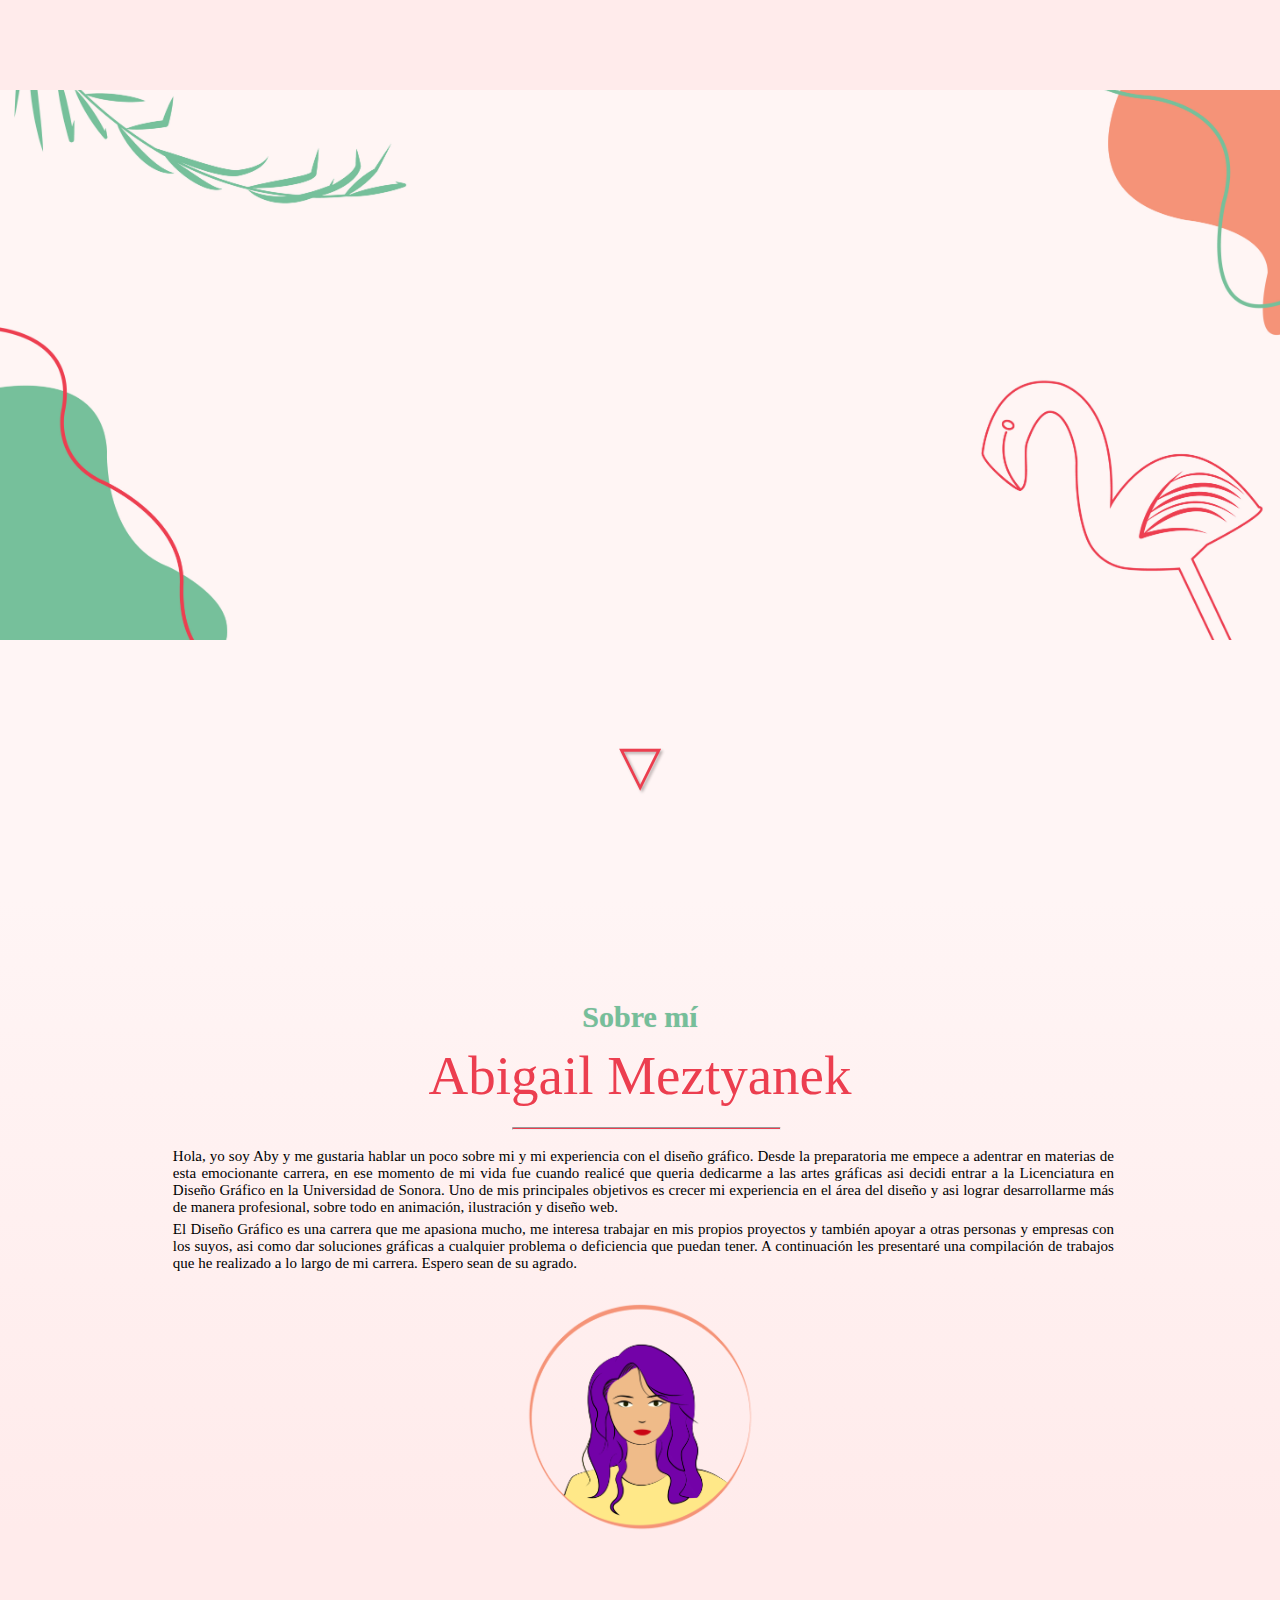
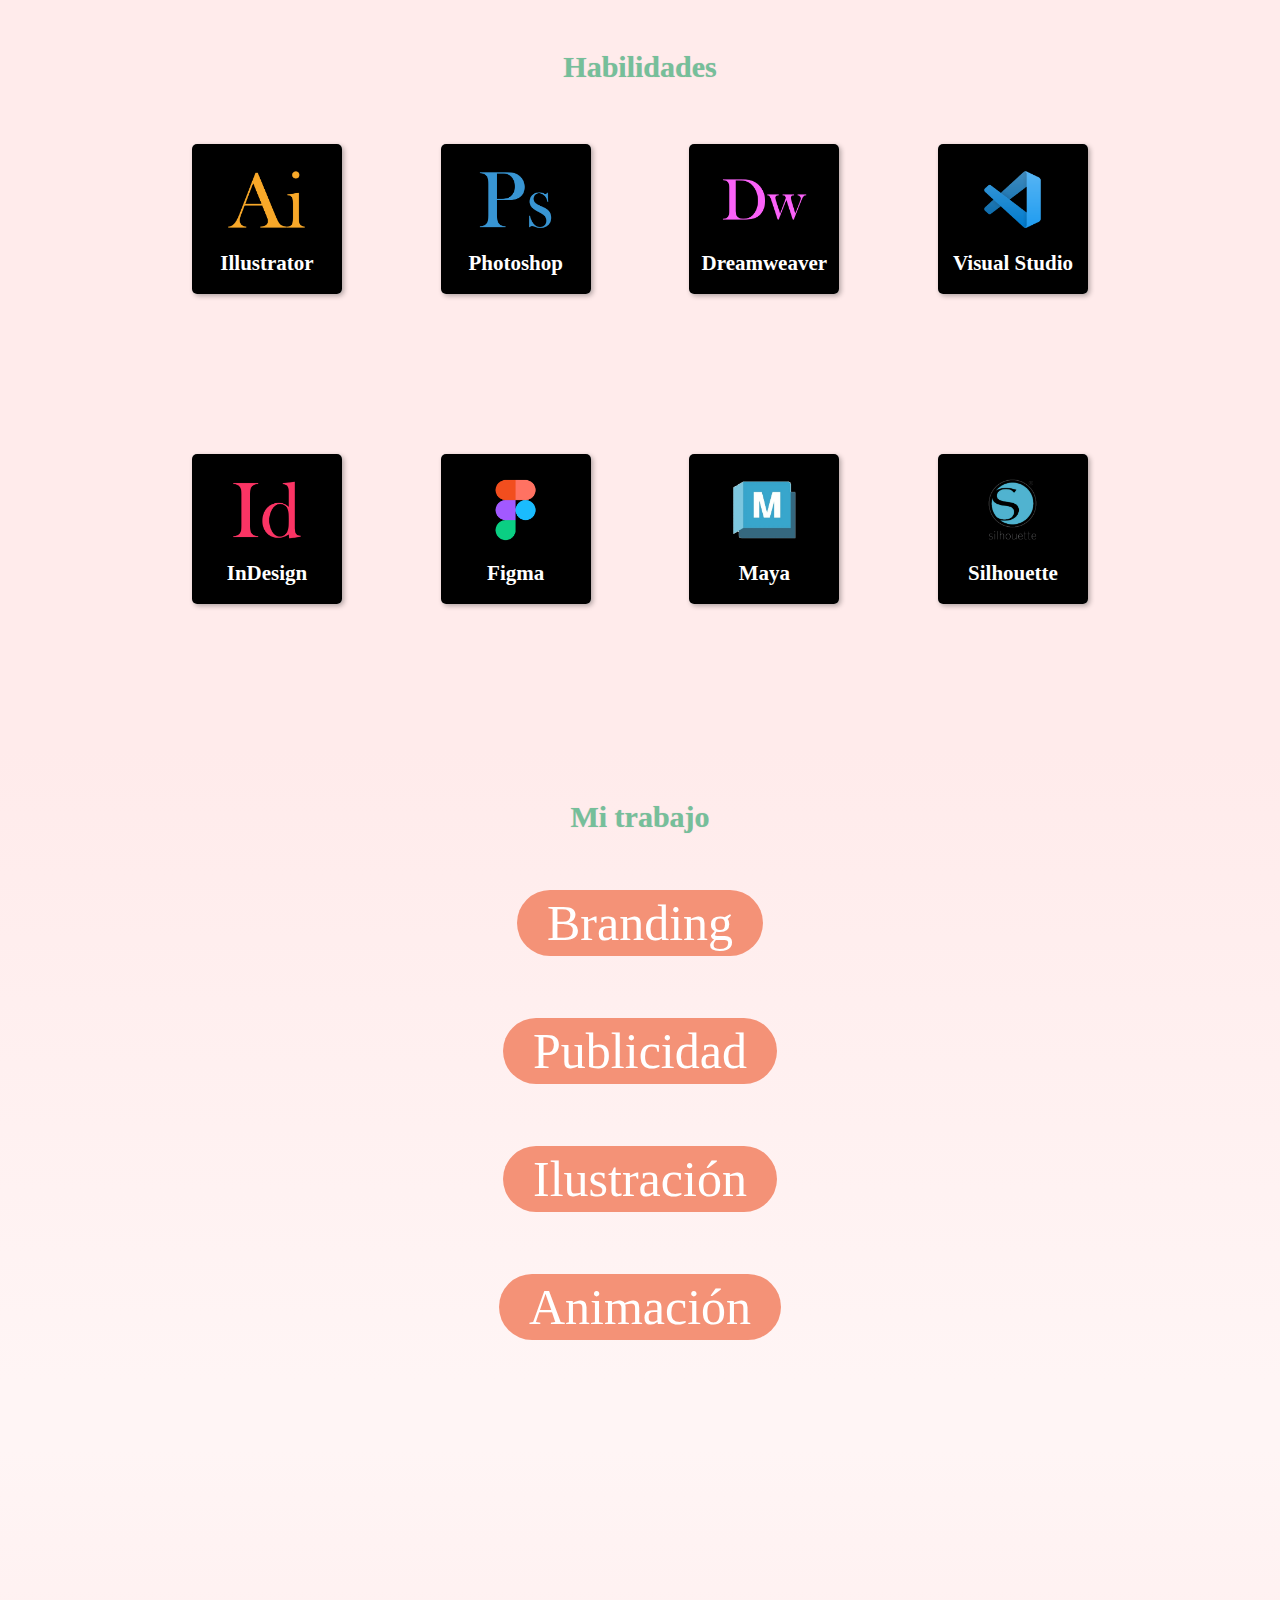
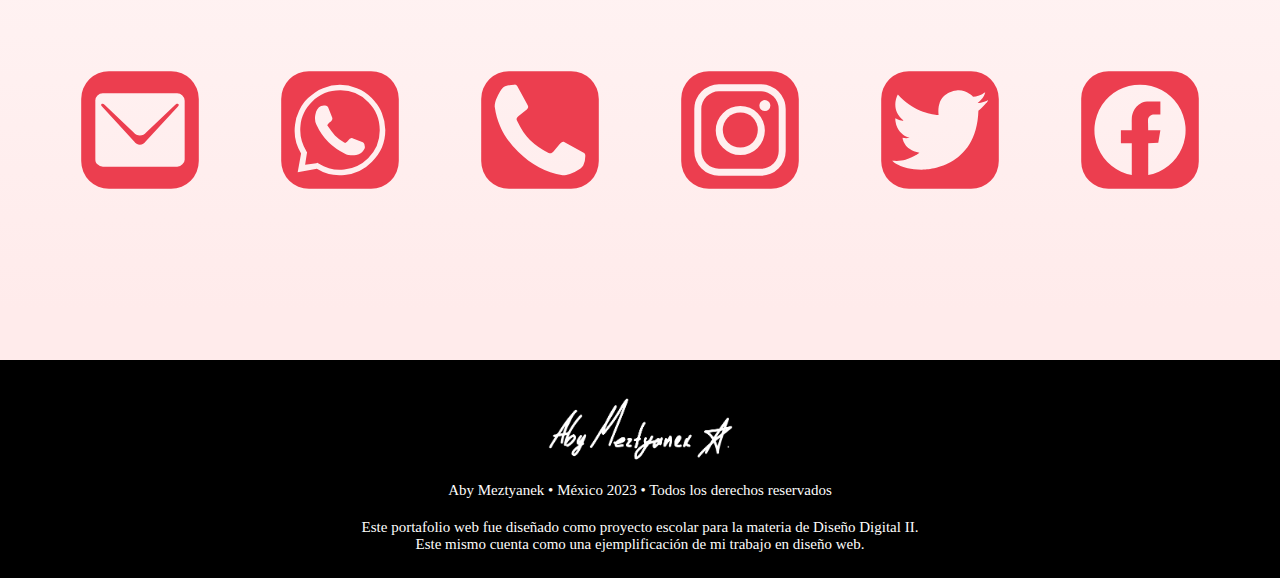
==== index.html @ 8953e33e "Rename Index.html to index.html" ====
<!doctype html>
<html lang="es">

<head>
    <meta charset="utf-8">
    <meta name="viewport" content="width=device-width, initial-scale=1.0">

    <link href="Estilos/estilo.css" type="text/css" rel="stylesheet">
    <link href="Estilos/responsivo.css" type="text/css" rel="stylesheet">

    <link rel="icon" href="Logo/logo2-03.png">

    <title>Aby Meztyanek</title>
</head>

<body>

    <header>
        <div class="todo-header">
            <div class="menu">
                <img src="Logo/EL LOGO.png" alt="logo-aby">

                <nav class="navbar">
                    <div class="nav-menu">
                        <a class="nav-link" href="#inicio" id="link1">Inicio</a>
                        <a class="nav-link" href="#sobre-mi" id="link2">Sobre mí</a>
                        <a class="nav-link" href="#habilidades" id="link3">Habilidades</a>
                        <a class="nav-link" href="#mi-trabajo" id="link4">Mi trabajo</a>
                        <a class="nav-link" href="#contacto" id="link5">Contacto</a>
                    </div>
                    <div class="hamburger">
                        <span id="burger1" class="bar"></span>
                        <span id="burger2" class="bar"></span>
                        <span id="burger3" class="bar"></span>
                    </div>
                </nav>
            </div>
        </div>
    </header>

    <section class="banner" id="inicio">
        <div class="banner-grande-si">
            <img src="images/Banner grande.jpg" alt="banner-grande" width="100%">
        </div>
        <div class="banner-mediano-si">
            <img src="images/Banner mediano.jpg" alt="banner-mediano">
        </div>
        <div class="banner-chico-si">
            <img src="images/gitBanner pequeño.jpg" alt="banner-chico">
        </div>

        <div class="encabezado">
            <h1>
                P O R T A F O L I O
            </h1>
        </div>
        <a href="#sobre-mi">▽</a>
    </section>

    <!----- SOBRE MI ------>
    <section id="sobre-mi">
        <div class="sobremi-container">
            <h2>Sobre mí</h2>
            <h3>Abigail Meztyanek</h3>

            <div class="line-1">
                <hr>
            </div>

            <div class="lape">
                <p>
                    Hola, yo soy Aby y me gustaria hablar un poco sobre mi
                    y mi experiencia con el diseño gráfico. Desde la preparatoria
                    me empece a adentrar en materias de esta emocionante carrera,
                    en ese momento de mi vida fue cuando realicé que queria
                    dedicarme a las artes gráficas asi decidi entrar a la Licenciatura
                    en Diseño Gráfico en la Universidad de Sonora.
                    Uno de mis principales objetivos es crecer mi experiencia
                    en el área del diseño y asi lograr desarrollarme más de manera
                    profesional, sobre todo en animación, ilustración y diseño web.
                </p>

                <p>
                    El Diseño Gráfico es una carrera que me apasiona mucho,
                    me interesa trabajar en mis propios proyectos y también apoyar
                    a otras personas y empresas con los suyos, asi como dar soluciones
                    gráficas a cualquier problema o deficiencia que puedan tener.
                    A continuación les presentaré una compilación de trabajos que he realizado
                    a lo largo de mi carrera. Espero sean de su agrado.
                </p>
            </div>
        </div>
        <img src="images/Mifoto.png" alt="mifoto">
    </section>

    <!----- HABILIDADES ------>
    <section id="habilidades">

        <div class="section-container">
            <h2>Habilidades</h2>
        </div>

        <div class="container">

            <div class="card">
                <div class="face face1">
                    <div class="content">
                        <img src="Iconos/software1.png" alt="Illustrator">
                        <h4>Illustrator</h4>
                    </div>
                </div>
                <div class="face face2">
                    <div class="content">
                        <p>Ilustración vectorial y branding.</p>
                        <a href="#mi-trabajo">Ver proyectos</a>
                    </div>
                </div>
            </div>

            <div class="card">
                <div class="face face1">
                    <div class="content">
                        <img src="Iconos/software2.png" alt="Photoshop">
                        <h4>Photoshop</h4>
                    </div>
                </div>
                <div class="face face2">
                    <div class="content">
                        <p>Diseño publicitario y edición fotográfica.</p>
                        <a href="#mi-trabajo">Ver proyectos</a>
                    </div>
                </div>
            </div>

            <div class="card">
                <div class="face face1">
                    <div class="content">
                        <img src="Iconos/software3.png" alt="Dreamweaver">
                        <h4>Dreamweaver</h4>
                    </div>
                </div>
                <div class="face face2">
                    <div class="content">
                        <p>Diseño y programación web.</p>
                        <a href="#mi-trabajo">Ver proyectos</a>
                    </div>
                </div>
            </div>

            <div class="card">
                <div class="face face1">
                    <div class="content">
                        <img src="Iconos/software4.png" alt="Visual-Studio">
                        <h4>Visual Studio</h4>
                    </div>
                </div>
                <div class="face face2">
                    <div class="content">
                        <p>Diseño y programación web.</p>
                        <a href="#mi-trabajo">Ver proyectos</a>
                    </div>
                </div>
            </div>
        </div>

        <div class="container">
            <div class="card">
                <div class="face face1">
                    <div class="content">
                        <img src="Iconos/software5.png" alt="InDesign">
                        <h4>InDesign</h4>
                    </div>
                </div>
                <div class="face face2">
                    <div class="content">
                        <p>Diseño editorial y publicidad.</p>
                        <a href="#mi-trabajo">Ver proyectos</a>
                    </div>
                </div>
            </div>

            <div class="card">
                <div class="face face1">
                    <div class="content">
                        <img src="Iconos/software6.png" alt="Figma">
                        <h4>Figma</h4>
                    </div>
                </div>
                <div class="face face2">
                    <div class="content">
                        <p>Diseño de apps y maquetación web.</p>
                        <a href="#mi-trabajo">Ver proyectos</a>
                    </div>
                </div>
            </div>

            <div class="card">
                <div class="face face1">
                    <div class="content">
                        <img src="Iconos/software7.png" alt="Maya">
                        <h4>Maya</h4>
                    </div>
                </div>
                <div class="face face2">
                    <div class="content">
                        <p>Animación y modelado 3D.</p>
                        <a href="#mi-trabajo">Ver proyectos</a>
                    </div>
                </div>
            </div>

            <div class="card">
                <div class="face face1">
                    <div class="content">
                        <img src="Iconos/software8.png" alt="Silhouette">
                        <h4>Silhouette</h4>
                    </div>
                </div>
                <div class="face face2">
                    <div class="content">
                        <p>Corte en material, diseño vectorial.</p>
                        <a href="#mi-trabajo">Ver proyectos</a>
                    </div>
                </div>
            </div>
        </div>
    </section>

    <!----- MI TRABAJO ------>
    <section id="mi-trabajo">

        <div class="section-container">
            <h2>Mi trabajo</h2>
        </div>

        <ul>
            <li><a href="routes/Branding.html">Branding</a></li>
            <li><a href="routes/Publicidad.html">Publicidad</a></li>
            <li><a href="routes/Ilustracion.html">Ilustración</a></li>
            <li><a href="routes/Animacion.html">Animación</a></li>
        </ul>
    </section>

    <!----- CONTACTO ------>
    <section id="contacto">

        <div class="contacto">
            <a href="mailto:abymeztyanek.ldg@gmail.com"><img src="Iconos/Redes_01.svg" alt="g-mail"></a>
            <a href="https://wa.me/526623611354"><img src="Iconos/Redes-02.svg" alt="whatsapp"></a>
            <a href="tel:526623611354"><img src="Iconos/Redes-03.svg" alt="telefono"></a>
            <a href="https://www.instagram.com/deereyesgirl/"><img src="Iconos/Redes-04.svg" alt="instagram"></a>
            <a href="https://twitter.com/deereyesgirl"><img src="Iconos/Redes-05.svg" alt="Twitter"></a>
            <a href="https://www.facebook.com/abigail.meztyanek"><img src="Iconos/Redes-06.svg" alt="Facebook"></a>
        </div>

        <div class="contacto-responsivo">
            <a href="mailto:abymeztyanek.ldg@gmail.com"><img src="Iconos/Redes_01.svg" alt="g-mail"></a>
            <a href="https://wa.me/526623611354"><img src="Iconos/Redes-02.svg" alt="whatsapp"></a>
            <a href="tel:526623611354"><img src="Iconos/Redes-03.svg" alt="telefono"></a>
        </div>

        <div class="contacto-responsivo">
            <a href="https://www.instagram.com/deereyesgirl/"><img src="Iconos/Redes-04.svg" alt="instagram"></a>
            <a href="https://twitter.com/deereyesgirl"><img src="Iconos/Redes-05.svg" alt="Twitter"></a>
            <a href="https://www.facebook.com/abigail.meztyanek"><img src="Iconos/Redes-06.svg" alt="Facebook"></a>
        </div>
    </section>


    <!----- Footer ----->
    <footer>
        <img src="images/firma-04.png" alt="firma">

        <p class="pes">
            Aby Meztyanek • México 2023 • Todos los derechos reservados
        </p>
        <p>Este portafolio web fue diseñado como proyecto escolar para la materia
            de Diseño Digital II.
        </p>
        <p>
            Este mismo cuenta como una ejemplificación de mi trabajo en diseño web.
        </p>
    </footer>

    <script src="js/index.js"></script>

</body>

</html>
---- Estilos/estilo.css ----
@charset "utf-8";
/* CSS Document */
*{
    margin: 0;
    padding: 0;
    font-family: 'aretha light';
}

body{
	background-color: #fff5f5;
}

::-webkit-scrollbar{
	width: 6px;
	height: 6px;
}

::-webkit-scrollbar-track{
	background-color: #Ffebeb;
}

::-webkit-scrollbar-thumb{
	background-color: #ec3e4f;
}

/* HEADER */
header{
    width: 100%;
    height: 90px;
    background: #ffebeb;
    position: fixed;

    animation: entrada-izq 1.1s ease;
	z-index: 2;
}

.todo-header{
	z-index: 2;
}


/* LOGO */
header img{
	height: 60px;
	width: auto;
	margin: 15px 0 0 0;
    float: left;
	padding-left: 25px;

	animation: entrada-izq 1.1s ease 0.8s forwards;
	opacity: 0;
}

/* Decoración y efectos del menu */
.nav-menu{
    display: flex;
	gap: 25px;
	justify-content: right;
	z-index: 2;
	padding: 25px 50px 0 70px;
}

.nav-menu a{
	flex: 1;
	background-color: #75bf9a;
	color: white;
    border-radius: 20px;
	padding: 6px;
	text-align: center;
	text-decoration: none;
	font-weight: 500;

	transition: all .6s ease-out;
}

.nav-menu a:hover{
    background-color: white;
	color: #75bf9a;
	/*border: 1px solid #75bf9a;*/
}
 

/* BANNER Y ESO */
.banner{
	width: 100%;
	z-index: -2;
}

.banner-grande-si img{
    width: 100%;
	height: auto;
}

.banner-grande-si{
	z-index: -2;
}
.encabezado{
	position: absolute;
	top: 39%;
	left: 18%;
	color: #f49277;
	z-index: 1;

	animation: opacidad 1.3s ease-in-out 2.5s forwards;
	opacity: 0;
}

.encabezado h1{
	font-family: 'baskerville old face';
	font-size: 100px;
	font-weight: 100;
}

/* ANIMACIÓN ENTRADAS DE MENU */
#link1{
	animation: opacidad 0.5s ease-out 1s forwards;
	opacity: 0;
}

#link2{
	animation: opacidad 0.5s ease-out 1.2s forwards;
	opacity: 0;
}

#link3{
	animation: opacidad 0.5s ease-out 1.4s forwards;
	opacity: 0;
}

#link4{
	animation: opacidad 0.5s ease-out 1.6s forwards;
	opacity: 0;
}

#link5{
	animation: opacidad 0.5s ease-out 1.8s forwards;
	opacity: 0;
}

.banner a{
	display: block;
	position: absolute;
	top: 85%;
	left: 50%;
	transform: translate(-50%, -50%);
	-ms-transform: translate(-50%, -50%);
	color: #ec3e4f;
	font-weight: 400;
	font-size: 55px;
	padding: 10px 20px;
	border: none;
	cursor: pointer;
	text-decoration: none;
	text-shadow: 2px 2px 3px rgba(15, 8, 7, 0.3);
	z-index: 1;
}

.banner a:hover{

	/*background-color: #ec3e4f;*/
	color: #75bf9a;
	transition: ease-in .5s;
}

/* SCROLL */

section{
	width: 100%;
	height: 100vh;
	display: block;
	justify-content: center;
	box-sizing: border-box;
}

/* SOBRE-MI */
#sobre-mi{
	background: #fff5f5;
	background: linear-gradient(0deg, rgb(255, 235, 235, 1) 10%, rgb(255, 245, 245, 1) 100%);
	height: 700px;
	width: auto;
	padding-top: 100px;
	text-align: center;
}

.sobremi-container{
	display: block;
	align-items: center;
	text-align: center;
	justify-content: center;
}

#sobre-mi img{
	display: block;
	float: left;
	width: auto;
	height: 230px;
	margin-left: 41%;
	margin-top: 30px;
	
}


#sobre-mi h2{
	margin-top: 0;
	font-size: 30px;
	color: #75bf9a;
	text-shadow: 0 0 1px rgba(0, 0, 0, 0.2);
}

#sobre-mi h3{
	margin-top: 10px;
	font-size: 55px;
	color: #ec3e4f;
	margin-bottom: 15px;
	font-family: "baskerville old face";
	font-weight: 100;
}

.lape{
	display: block;
	align-items: center;
	margin-left: 13.5%;
}

#sobre-mi p{
	font-size: 15px;
	color: black;
	width: 85%;
	text-align: justify;
	margin-top: 5px;
}

.line-1{
	height: 1px;
	width: 21%;
	margin: 20px 0;
	margin-left: 40%;
}

hr{
	background-color: #ec3e4f;
	height: 1px;
	border-radius: 5px;
}

/* HABILIDADES */
.section-container{
	display: block;
	align-items: center;
	text-align: center;
}

#habilidades{
	background: #ffebeb;
	height: 750px;
	width: auto;
	padding-top: 50px;
	text-align: center;
}

#habilidades h2{
	font-size: 30px;
	color: #75bf9a;
	text-shadow: 0 0 1px rgba(0, 0, 0, 0.2);
}

.container{
    width: 70%;
	margin: 10px auto;
    position: relative;
    display: flex;
    justify-content: space-between;
}

.container .card{
    position: relative;
    cursor: pointer;
}

.container .card .face{
    width: 150px;
    height: 150px;
    transition: 0.5s;
	border-radius: 5px;	
}

.container .card .face.face1{
    position: relative;
    background: black;
    display: flex;
    justify-content: center;
    align-items: center;
    z-index: 1;
    transform: translateY(50px);
}

.container .card:hover .face.face1{
    background: #f8c3b4;
    transform: translateY(0);
	color: black;
}

.container .card .face.face1 .content{
    opacity: 1;
    transition: 0.5s;
}

.container .card:hover .face.face1 .content{
    opacity: 1;
}

.container .card .face.face1 .content img{
    max-width: 85px;
}

.container .card .face.face1 .content h4{
    margin: 5px 0;
    padding: 0;
    color: #fff;
    text-align: center;
    font-size: 21px;
}

.container .card .face.face2{
    position: relative;
    background: #fff;
    display: flex;
    justify-content: center;
    align-items: center;
    padding: 20px;
    box-sizing: border-box;
    box-shadow: 2px 2px 5px rgba(0, 0, 0, 0.3);
    transform: translateY(-100px);
}

.container .card:hover .face.face2{
    transform: translateY(0);
}

.container .card .face.face2 .content p{
    margin: 0;
    padding: 0;
}

.container .card .face.face2 .content a{
    margin: 10px 0 0;
    display:  inline-block;
    text-decoration: none;
    font-weight: 900;
    color: black;
    padding: 3px 8px;
    border: 1px solid black;
	border-radius: 20px;
}

.container .card .face.face2 .content a:hover{
    background: black;
    color: #fff;
}


/* MI TRABAJO */
#mi-trabajo{
	background: #fff5f5;
	background: linear-gradient(0deg, rgb(255, 245, 245, 1)10%, rgb(255, 235, 235, 1) 100%);
	height: 700px;
	width: auto;
	padding-top: 50px;
	text-align: center;
}

#mi-trabajo h2{
	font-size: 30px;
	color: #75bf9a;
	text-shadow: 0 0 1px rgba(0, 0, 0, 0.2);
}

ul {
	list-style-type: none;
    display: block;
	justify-content: center;
	padding: 20px;
	margin-top: 40px;
  }

  li{
	margin-bottom: 70px;
  }
  
  li a {
	background-color: #f49277;
	color: white;
	border-radius: 100px;
	padding: 5px 30px;
	text-align: center;
	text-decoration: none;
	font-weight: 100;
	font-family: "baskerville old face";
	font-size: 50px;

	transition: all .5s ease-out;
  }
  
  /* Change the link color on hover */
  li a:hover {
	background-color: white;
	color: #f49277;
  }


/* CONTACTO */
#contacto{
	background: #fff5f5;
	background: linear-gradient(0deg, rgb(255, 235, 235, 1) 10%, rgb(255, 245, 245, 1) 100%);
	height: 510px;
	width: auto;
	padding-top: 210px;
	text-align: center;
}

.contacto{
	width: auto;
	height: 200px;
	display: flex;
	justify-content: center;
}

.contacto a img{
	width: 120px;
	height: auto;
	justify-content: center;
	padding: 10px 40px 0px 40px;
	display: flex;
	
	transition: all 0.8s;
}

.contacto img:hover{
	transform: scale(1.1);
}


/* FOOTER */

footer{
	width: 100%;
	background: black;
	padding: 25px 0;
	text-align: center;
	color: #FDFDFC;
	font-size: 15px;
}

footer img{
	width: 200px;
	height: auto;
	margin-bottom: 5px;
}

.pes{
	margin-bottom: 20px;
}

/* ANIMACIÓN */

@keyframes entrada-izq{
	from{
		transform: translate(-600px);
		opacity: 0;
	}
	
	to{
		transform: translate(0);
		opacity: 1;
	}
}

@keyframes opacidad{
	from{opacity: 0;}
	to{opacity: 1;}
}

@keyframes entrada-der{
	from{
		transform: translate(-1000px);
		opacity: 0;
	}
	to{
		transform: translate(0);
		opacity: 1;
	}
}
---- Estilos/responsivo.css ----
@charset "utf-8";
/* RESPONSIVO */
.contacto-responsivo{
  display: none;
}

.banner-mediano-si img{
    display: none;
}

.banner-chico-si img{
  display: none;
}

.hamburger {
    display: none;
  }
  
  .bar,
  .fa-times {
    width: 1.5rem;
    height: 3px;
    display: block;
    color: #75bf9a;
    padding: 0;
    margin: 6px;
    -webkit-transition: 0.5s;
    transition: 0.5s;
    background-color: #75bf9a;
  }
  
  .bar:nth-child(1) {
    width: 3%;
  }
  
  .bar:nth-child(2) {
    width: 4%;
  }
  
  .bar:nth-child(3) {
    width: 5%;
  }
  


@media (max-width: 992px) {
.contacto-responsivo{
  display: none;
}

.elbody a{
  display: block;
	position: absolute;
	color: #ec3e4f;
	font-weight: 400;
	font-size: 50px;
	padding: 0;
	border: none;
	cursor: pointer;
	text-decoration: none;
	z-index: 1;
  
  transition: all 0.5s;
  animation: opacidad 1.3s ease-in-out 3.5s forwards;
  opacity: 0;
}
	
.elbody a:hover{
  transform: scale(1.2);
  text-shadow: .5px .5px 1px rgba(0, 0, 0, 0.1);
}


.hamburger{
  margin-left: 80%;
  margin-right: -50%;
  margin-top: 35px;
}


/* LOGO */
header img{
	height: 60px;
	width: auto;
	margin: -20px 0 0 0;
  float: left;
}

#burger1{
  animation: opacidad 0.5s ease-out 1.2s forwards;
  opacity: 0;
}

#burger2{
  animation: opacidad 0.5s ease-out 1.4s forwards;
  opacity: 0;

}

#burger3{
  animation: opacidad 0.5s ease-out 1.6s forwards;
  opacity: 0;
}


.hamburger {
  display: block;
  cursor: pointer;
}

.active .bar:nth-child(2) {
  opacity: 0;
  width: 0;
}
    
.active .bar:nth-child(1) {
  -webkit-transform: translateY(8px) rotate(-315deg);
  transform: translateY(8px) rotate(-315deg);
  width: 5%;
}
    
.active .bar:nth-child(3) {
  -webkit-transform: translateY(-10px) rotate(-45deg);
  transform: translateY(-10px) rotate(-45deg);
  width: 5%;
}

.nav-menu{
  display: flex;
  gap: 0;
  width: 100%;
  height: 87%;
  flex-direction: column;
  -webkit-box-pack: justify;
  -ms-flex-pack: justify;
  align-items: center;
  position: fixed;
  top: 90px;
  right: -170%;
  -webkit-transition: 0.5s;
  transition: 0.6s ease-in-out;
  border-radius: none;
  padding-top: 0;

  background: #75bf9a;
  color: white;
}
  
.nav-menu a{
  height: auto;
  width: 150px;
  text-decoration: none;
  padding: 40px 100%;
  border-radius: none;
  text-align: center;
  font-size: 25px;
  font-weight: 500;
  margin-left: 15%;
}
      
.nav-menu a:hover{
  color: #75bf9a;
  background: white;
  padding: 35px 100%;
  font-weight: 700;
}

.active {
  right: 0;
  z-index: 10;
  transition: 0.2s ease;
}

/* BANNER Y ESO */
.banner-grande-si img{
  display: none;
}

.banner-chico-si img{
  display: none;
}

.banner{
	width: 100%;
	z-index: -2;
}

.banner-mediano-si{
	z-index: -2;
}

.banner-mediano-si img{
  display: block;
  width: 100%;
	height: auto;
}

.encabezado{
        position: absolute;
        top: 40%;
        left: 12%;
        color: #f49277;
        z-index: 1;
    
        animation: opacidad 1.3s ease-in-out 2.5s forwards;
        opacity: 0;
    }

.encabezado h1{
        font-family: 'baskerville old face';
        font-size: 75px;
        font-weight: 100;
    }

/* SOBRE MI */
#sobre-mi img{
	display: block;
	float: left;
	width: auto;
	height: 210px;
	margin-left: 38%;
  margin-top: 25px;
}

#sobre-mi h3{
	margin-top: 5px;
	font-size: 45px;
	color: #ec3e4f;
	margin-bottom: 5px;
	font-family: "baskerville old face";
	font-weight: 100;
}

.lape{
	display: block;
	align-items: center;
	margin-left: 5%;
}

#sobre-mi p{
	font-size: 15px;
	color: black;
	width: 93%;
	text-align: justify;
	margin-top: 10px;
}

.line-1{
	height: 1px;
	width: 21%;
	margin: 20px 0;
	margin-left: 40%;
}

hr{
	background-color: #ec3e4f;
	height: 1px;
	border-radius: 5px;
}

/* HABILIDADES */
.container{
  width: 85%;
  margin: 0px auto;
  position: relative;
  display: flex;
  justify-content: space-between;
}


/* CONTACTO */
.contacto{
	width: auto;
	height: 200px;
	display: flex;
	justify-content: center;
}

.contacto a img{
	width: 75px;
	height: auto;
	justify-content: center;
	padding: 10px 25px 0px 25px;
	display: flex;
	
	transition: all 0.8s;
}

.contacto img:hover{
	transform: scale(1.1);
}

}
  

@media screen and (max-width: 600px) {
    a.nav-link {
      padding: 0px 10px;
    }

  .elbody a{
    display: block;
    position: absolute;
    color: #ec3e4f;
    font-weight: 400;
    font-size: 50px;
    padding: 10px 10px;
    border: none;
    cursor: pointer;
    text-decoration: none;
    z-index: 1;
    
    transition: all 0.5s;
  
    animation: opacidad 1.3s ease-in-out 3.5s forwards;
    opacity: 0;
  }
    
  .elbody a:hover{
    transform: scale(1.2);
    text-shadow: .5px .5px 1px rgba(0, 0, 0, 0.1);
  }
  
  .left{
    top: 13%;
    left: 2%;
  }
  
  .right{
    top: 13%;
    left: 80%;
  }
  
  
  .hamburger{
    margin-left: 80%;
    margin-right: -50%;
    margin-top: 35px;
  }
  
  
  /* LOGO */
  header img{
    height: 60px;
    width: auto;
    margin: -20px 0 0 0;
    float: left;
  }
  
  #burger1{
    animation: opacidad 0.5s ease-out 1.2s forwards;
    opacity: 0;
  }
  
  #burger2{
    animation: opacidad 0.5s ease-out 1.4s forwards;
    opacity: 0;
  
  }
  
  #burger3{
    animation: opacidad 0.5s ease-out 1.6s forwards;
    opacity: 0;
  }
  
  
  .hamburger {
    display: block;
    cursor: pointer;
  }
  
  .active .bar:nth-child(2) {
    opacity: 0;
    width: 0;
  }
      
  .active .bar:nth-child(1) {
    -webkit-transform: translateY(8px) rotate(-315deg);
    transform: translateY(8px) rotate(-315deg);
    width: 5%;
  }
      
  .active .bar:nth-child(3) {
    -webkit-transform: translateY(-10px) rotate(-45deg);
    transform: translateY(-10px) rotate(-45deg);
    width: 5%;
  }
  
  .nav-menu{
    display: flex;
    gap: 0;
    width: 100%;
    height: 87%;
    flex-direction: column;
    -webkit-box-pack: justify;
    -ms-flex-pack: justify;
    align-items: center;
    position: fixed;
    top: 90px;
    right: -170%;
    -webkit-transition: 0.5s;
    transition: 0.6s ease-in-out;
    border-radius: none;
    padding-top: 0;
  
    background: #75bf9a;
    color: white;
  }
    
  .nav-menu a{
    height: auto;
    width: 150px;
    text-decoration: none;
    padding: 40px 100%;
    border-radius: none;
    text-align: center;
    font-size: 25px;
    font-weight: 500;
    margin-left: 15%;
  }
        
  .nav-menu a:hover{
    color: #75bf9a;
    background: white;
    padding: 35px 100%;
    font-weight: 700;
  }
  
  .active {
    right: 0;
    z-index: 10;
    transition: 0.2s ease;
  }
  
  /* BANNER Y ESO */
  .banner-grande-si img{
    display: none;
  }

  .banner-mediano-si img{
    display: none;
  }
  
  .banner{
    width: 100%;
    z-index: -2;
  }
  
  .banner-chico-si{
    z-index: -2;
  }
  
  .banner-chico-si img{
    display: block;
    width: 100%;
    height: auto;
  }
  
.encabezado{
  position: absolute;
  top: 45%;
  left: 5%;
  color: #f49277;
  z-index: 1;
      
  animation: opacidad 1.3s ease-in-out 2.5s forwards;
  opacity: 0;
}
  
.encabezado h1{
  font-family: 'baskerville old face';
  font-size: 60px;
  font-weight: 100;
}
  
  /* SOBRE MI */
  #sobre-mi img{
    display: block;
    float: left;
    width: auto;
    height: 200px;
    margin-left: 35%;
    margin-top: 25px;
  }

  
#sobre-mi h2{
	margin-top: 0;
	font-size: 20px;
	color: #75bf9a;
	text-shadow: 0 0 1px rgba(0, 0, 0, 0.2);
}
  
  #sobre-mi h3{
    margin-top: 5px;
    font-size: 47px;
    color: #ec3e4f;
    margin-bottom: 5px;
    font-family: "baskerville old face";
    font-weight: 100;
  }
  
  .lape{
    display: block;
    align-items: center;
    margin-left: 5%;
  }
  
  #sobre-mi p{
    font-size: 13px;
    color: black;
    width: 93%;
    text-align: justify;
    margin-top: 10px;
  }
  
  .line-1{
    height: 1px;
    width: 21%;
    margin: 15px 0;
    margin-left: 40%;
  }
  
  hr{
    background-color: #ec3e4f;
    height: 1px;
    border-radius: 5px;
  }
  
  /* HABILIDADES */
  #habilidades h2{
    font-size: 20px;
    color: #75bf9a;
    text-shadow: 0 0 1px rgba(0, 0, 0, 0.2);
  }

  .container{
    width: 90%;
    margin: 8% 5.5% 5%;
    position: relative;
    display: flex;
    justify-content: space-between;
  }

.container .card .face{
  width: 120px;
  height: 120px;
  transition: 0.5s;
	border-radius: 5px;	
}

.container .card .face.face1{
  position: relative;
  background: black;
  display: flex;
  justify-content: center;
  align-items: center;
  z-index: 1;
  transform: translateY(20px);
}

.container .card .face.face1 .content img{
  max-width: 80px;
}

.container .card .face.face1 .content h4{
  margin: 5px 0;
  padding: 0;
  color: #fff;
  text-align: center;
  font-size: 18px;
}

.container .card .face.face2{
  position: relative;
  background: #fff;
  display: flex;
  justify-content: center;
  align-items: center;
  padding: 10px;
  box-sizing: border-box;
  box-shadow: 2px 2px 5px rgba(0, 0, 0, 0.3);
  transform: translateY(-100px);
}

.container .card .face.face2 .content p{
  margin: 0 5px;
  padding: 0;
  font-size: 14px;
}

.container .card .face.face2 .content a{
  margin: 8px 0 0;
  display:  inline-block;
  text-decoration: none;
  font-weight: 900;
  color: black;
  padding: 0px 7px;
  border: 1px solid black;
  border-radius: 20px;
  font-size: 14px;
}


  
  
  /* CONTACTO */
  #contacto{
    background: #fff5f5;
    background: linear-gradient(0deg, rgb(255, 235, 235, 1) 10%, rgb(255, 245, 245, 1) 100%);
    height: 510px;
    width: auto;
    padding-top: 170px;
    text-align: center;
  }

  .contacto-responsivo{
    width: auto;
    height: 150px;
    display: flex;
    justify-content: center;
  }
  
  .contacto-responsivo a img{
    width: 75px;
    height: auto;
    justify-content: center;
    padding: 10px 25px 0px 25px;
    display: flex;
    
    transition: all 0.8s;
  }
  
  .contacto-responsivo img:hover{
    transform: scale(1.1);
  }

  .contacto{
    display: none;
  }
  
}
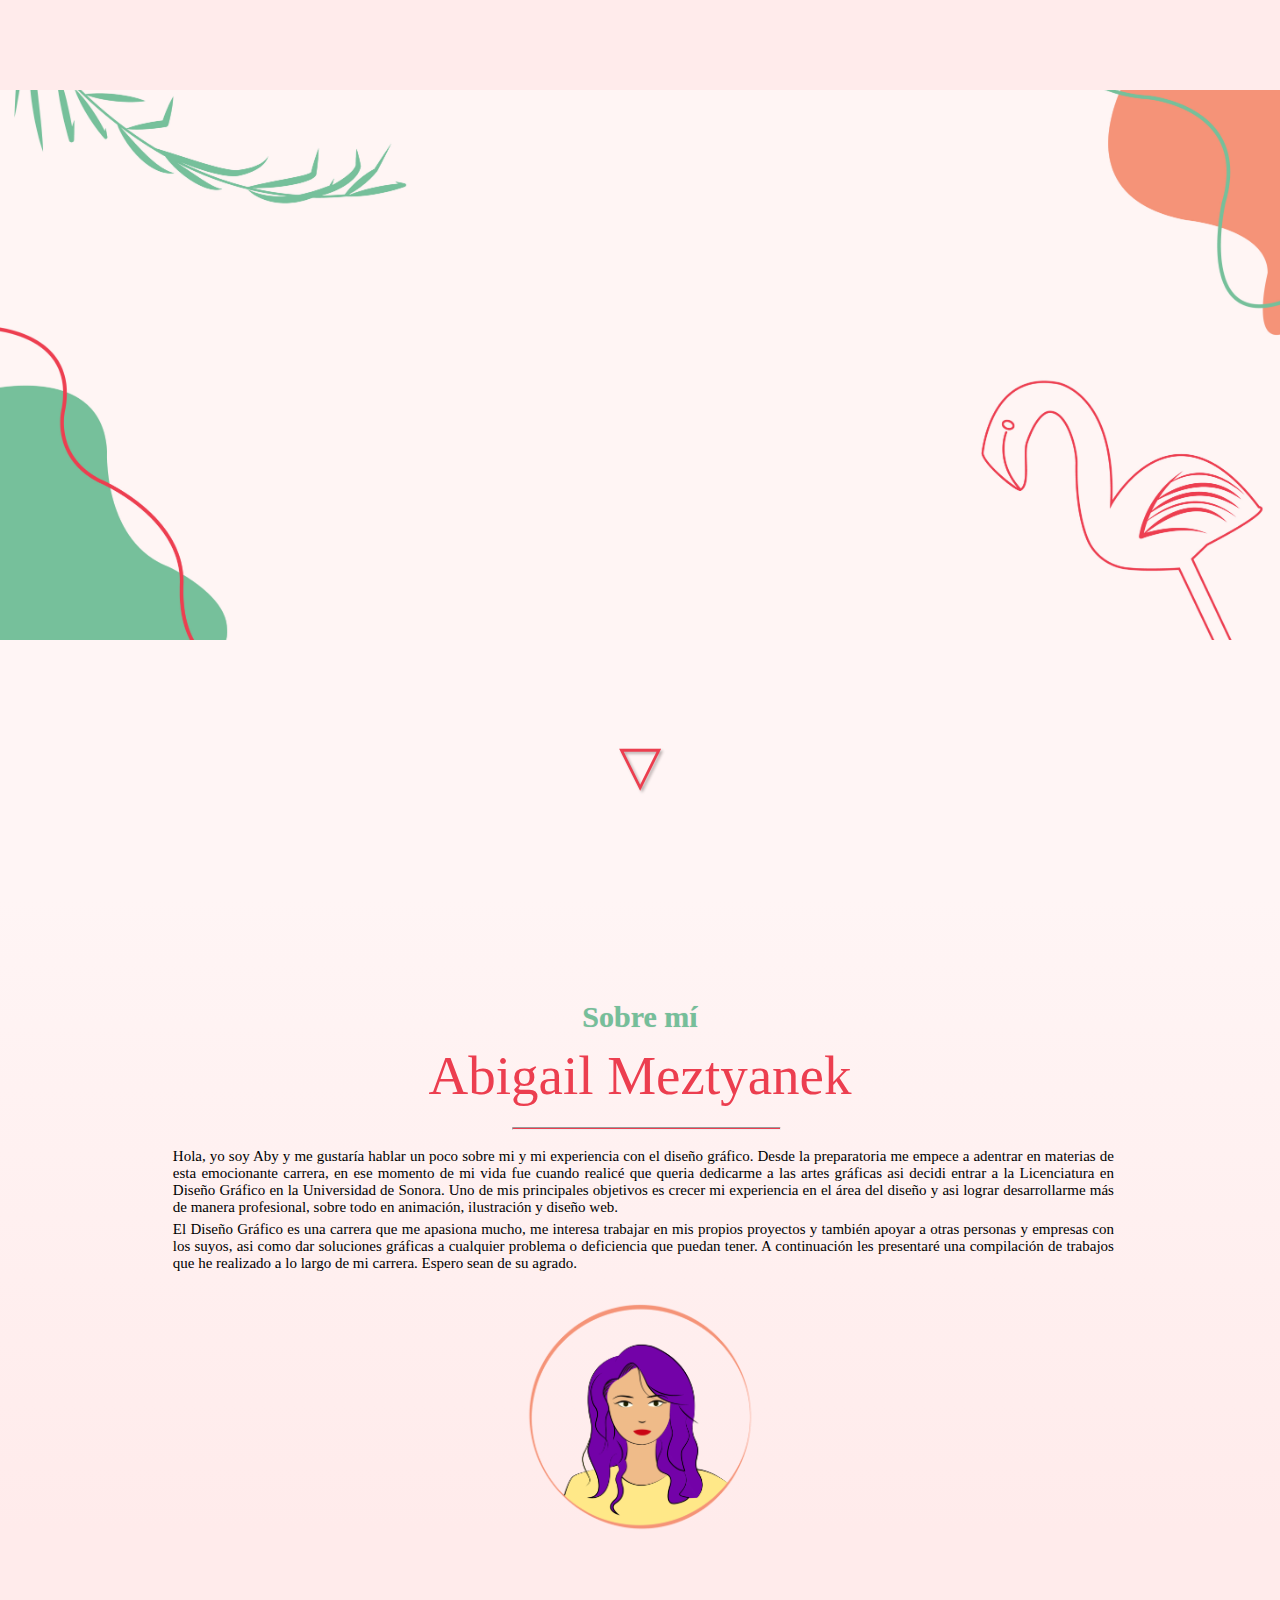
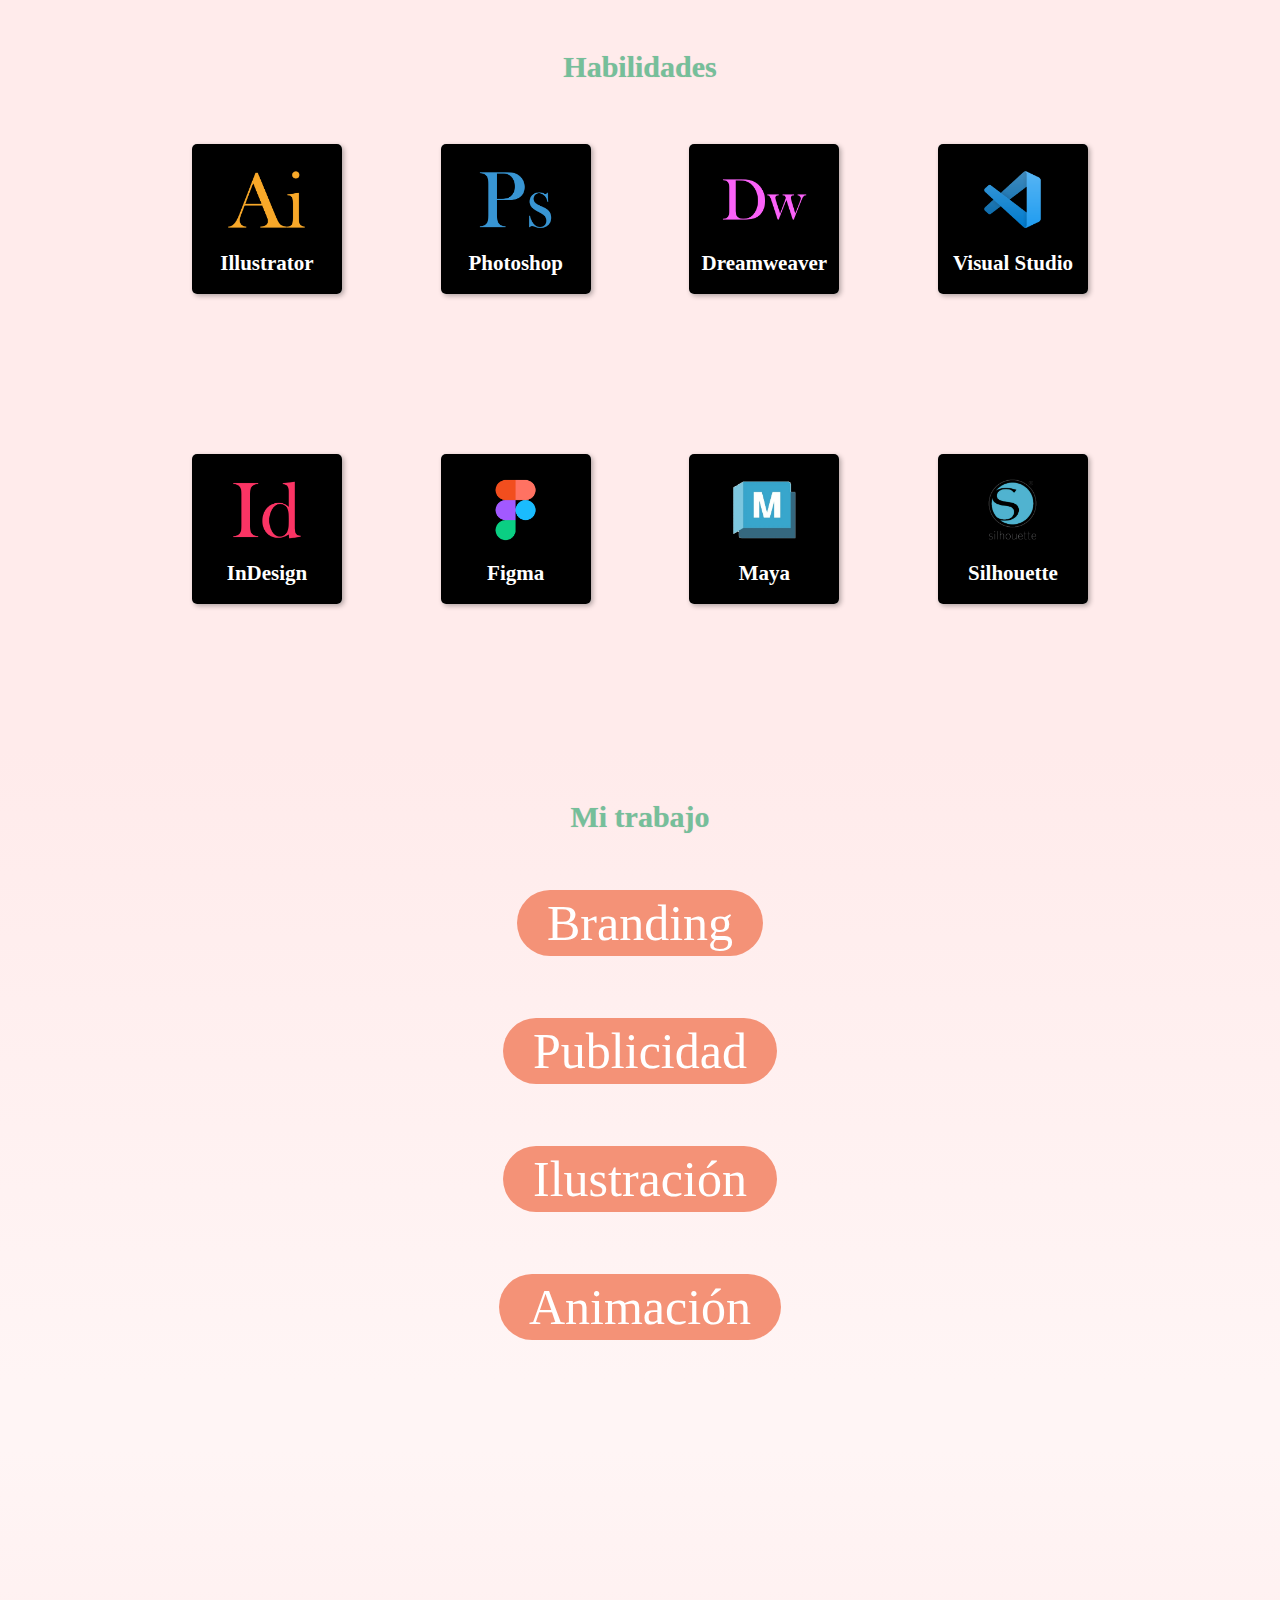
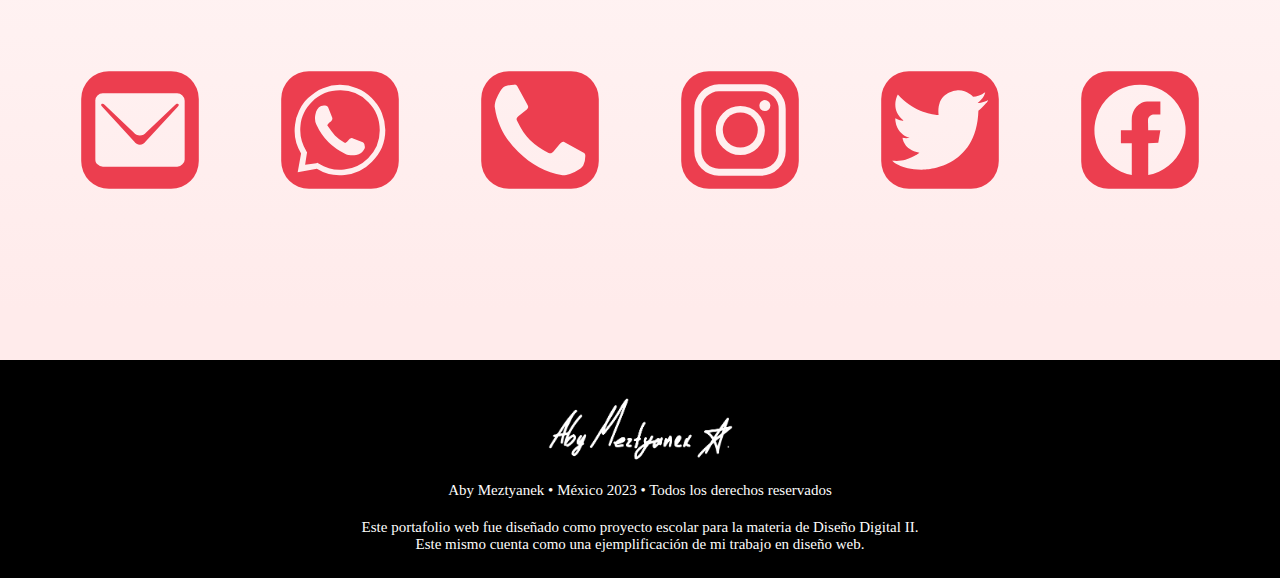
==== commit aafd2c0c: "se arreglaron cosas" ====
--- a/index.html
+++ b/index.html
@@ -5,10 +5,10 @@
     <meta charset="utf-8">
     <meta name="viewport" content="width=device-width, initial-scale=1.0">
 
-    <link href="Estilos/estilo.css" type="text/css" rel="stylesheet">
-    <link href="Estilos/responsivo.css" type="text/css" rel="stylesheet">
-
-    <link rel="icon" href="Logo/logo2-03.png">
+    <link href="/Estilos/estilo.css" type="text/css" rel="stylesheet">
+    <link href="/Estilos/responsivo.css" type="text/css" rel="stylesheet">
+
+    <link rel="icon" href="/Logo/logo2-03.png">
 
     <title>Aby Meztyanek</title>
 </head>
@@ -18,7 +18,7 @@
     <header>
         <div class="todo-header">
             <div class="menu">
-                <img src="Logo/EL LOGO.png" alt="logo-aby">
+                <img src="/Logo/EL LOGO.png" alt="logo-aby" href="#inicio">
 
                 <nav class="navbar">
                     <div class="nav-menu">
@@ -40,13 +40,13 @@
 
     <section class="banner" id="inicio">
         <div class="banner-grande-si">
-            <img src="images/Banner grande.jpg" alt="banner-grande" width="100%">
+            <img src="/images/Banner grande.jpg" alt="banner-grande" width="100%">
         </div>
         <div class="banner-mediano-si">
-            <img src="images/Banner mediano.jpg" alt="banner-mediano">
+            <img src="/images/Banner mediano.jpg" alt="banner-mediano">
         </div>
         <div class="banner-chico-si">
-            <img src="images/gitBanner pequeño.jpg" alt="banner-chico">
+            <img src="/images/Banner pequeño.jpg" alt="banner-chico">
         </div>
 
         <div class="encabezado">
@@ -69,7 +69,7 @@
 
             <div class="lape">
                 <p>
-                    Hola, yo soy Aby y me gustaria hablar un poco sobre mi
+                    Hola, yo soy Aby y me gustaría hablar un poco sobre mi
                     y mi experiencia con el diseño gráfico. Desde la preparatoria
                     me empece a adentrar en materias de esta emocionante carrera,
                     en ese momento de mi vida fue cuando realicé que queria
@@ -90,7 +90,7 @@
                 </p>
             </div>
         </div>
-        <img src="images/Mifoto.png" alt="mifoto">
+        <img src="/images/Mifoto.png" alt="mifoto">
     </section>
 
     <!----- HABILIDADES ------>
@@ -105,7 +105,7 @@
             <div class="card">
                 <div class="face face1">
                     <div class="content">
-                        <img src="Iconos/software1.png" alt="Illustrator">
+                        <img src="/Iconos/software1.png" alt="Illustrator">
                         <h4>Illustrator</h4>
                     </div>
                 </div>
@@ -120,7 +120,7 @@
             <div class="card">
                 <div class="face face1">
                     <div class="content">
-                        <img src="Iconos/software2.png" alt="Photoshop">
+                        <img src="/Iconos/software2.png" alt="Photoshop">
                         <h4>Photoshop</h4>
                     </div>
                 </div>
@@ -135,7 +135,7 @@
             <div class="card">
                 <div class="face face1">
                     <div class="content">
-                        <img src="Iconos/software3.png" alt="Dreamweaver">
+                        <img src="/Iconos/software3.png" alt="Dreamweaver">
                         <h4>Dreamweaver</h4>
                     </div>
                 </div>
@@ -150,7 +150,7 @@
             <div class="card">
                 <div class="face face1">
                     <div class="content">
-                        <img src="Iconos/software4.png" alt="Visual-Studio">
+                        <img src="/Iconos/software4.png" alt="Visual-Studio">
                         <h4>Visual Studio</h4>
                     </div>
                 </div>
@@ -167,7 +167,7 @@
             <div class="card">
                 <div class="face face1">
                     <div class="content">
-                        <img src="Iconos/software5.png" alt="InDesign">
+                        <img src="/Iconos/software5.png" alt="InDesign">
                         <h4>InDesign</h4>
                     </div>
                 </div>
@@ -182,7 +182,7 @@
             <div class="card">
                 <div class="face face1">
                     <div class="content">
-                        <img src="Iconos/software6.png" alt="Figma">
+                        <img src="/Iconos/software6.png" alt="Figma">
                         <h4>Figma</h4>
                     </div>
                 </div>
@@ -197,7 +197,7 @@
             <div class="card">
                 <div class="face face1">
                     <div class="content">
-                        <img src="Iconos/software7.png" alt="Maya">
+                        <img src="/Iconos/software7.png" alt="Maya">
                         <h4>Maya</h4>
                     </div>
                 </div>
@@ -212,7 +212,7 @@
             <div class="card">
                 <div class="face face1">
                     <div class="content">
-                        <img src="Iconos/software8.png" alt="Silhouette">
+                        <img src="/Iconos/software8.png" alt="Silhouette">
                         <h4>Silhouette</h4>
                     </div>
                 </div>
@@ -234,10 +234,10 @@
         </div>
 
         <ul>
-            <li><a href="routes/Branding.html">Branding</a></li>
-            <li><a href="routes/Publicidad.html">Publicidad</a></li>
-            <li><a href="routes/Ilustracion.html">Ilustración</a></li>
-            <li><a href="routes/Animacion.html">Animación</a></li>
+            <li><a href="/routes/Branding.html">Branding</a></li>
+            <li><a href="/routes/Publicidad.html">Publicidad</a></li>
+            <li><a href="/routes/Ilustracion.html">Ilustración</a></li>
+            <li><a href="/routes/Animacion.html">Animación</a></li>
         </ul>
     </section>
 
@@ -248,7 +248,7 @@
             <a href="mailto:abymeztyanek.ldg@gmail.com"><img src="Iconos/Redes_01.svg" alt="g-mail"></a>
             <a href="https://wa.me/526623611354"><img src="Iconos/Redes-02.svg" alt="whatsapp"></a>
             <a href="tel:526623611354"><img src="Iconos/Redes-03.svg" alt="telefono"></a>
-            <a href="https://www.instagram.com/deereyesgirl/"><img src="Iconos/Redes-04.svg" alt="instagram"></a>
+            <a href="https://www.instagram.com/abymeztyanek/"><img src="Iconos/Redes-04.svg" alt="instagram"></a>
             <a href="https://twitter.com/deereyesgirl"><img src="Iconos/Redes-05.svg" alt="Twitter"></a>
             <a href="https://www.facebook.com/abigail.meztyanek"><img src="Iconos/Redes-06.svg" alt="Facebook"></a>
         </div>
@@ -269,7 +269,7 @@
 
     <!----- Footer ----->
     <footer>
-        <img src="images/firma-04.png" alt="firma">
+        <img src="/images/firma-04.png" alt="firma">
 
         <p class="pes">
             Aby Meztyanek • México 2023 • Todos los derechos reservados
@@ -282,7 +282,7 @@
         </p>
     </footer>
 
-    <script src="js/index.js"></script>
+    <script src="js/ekisde.js"></script>
 
 </body>
 
